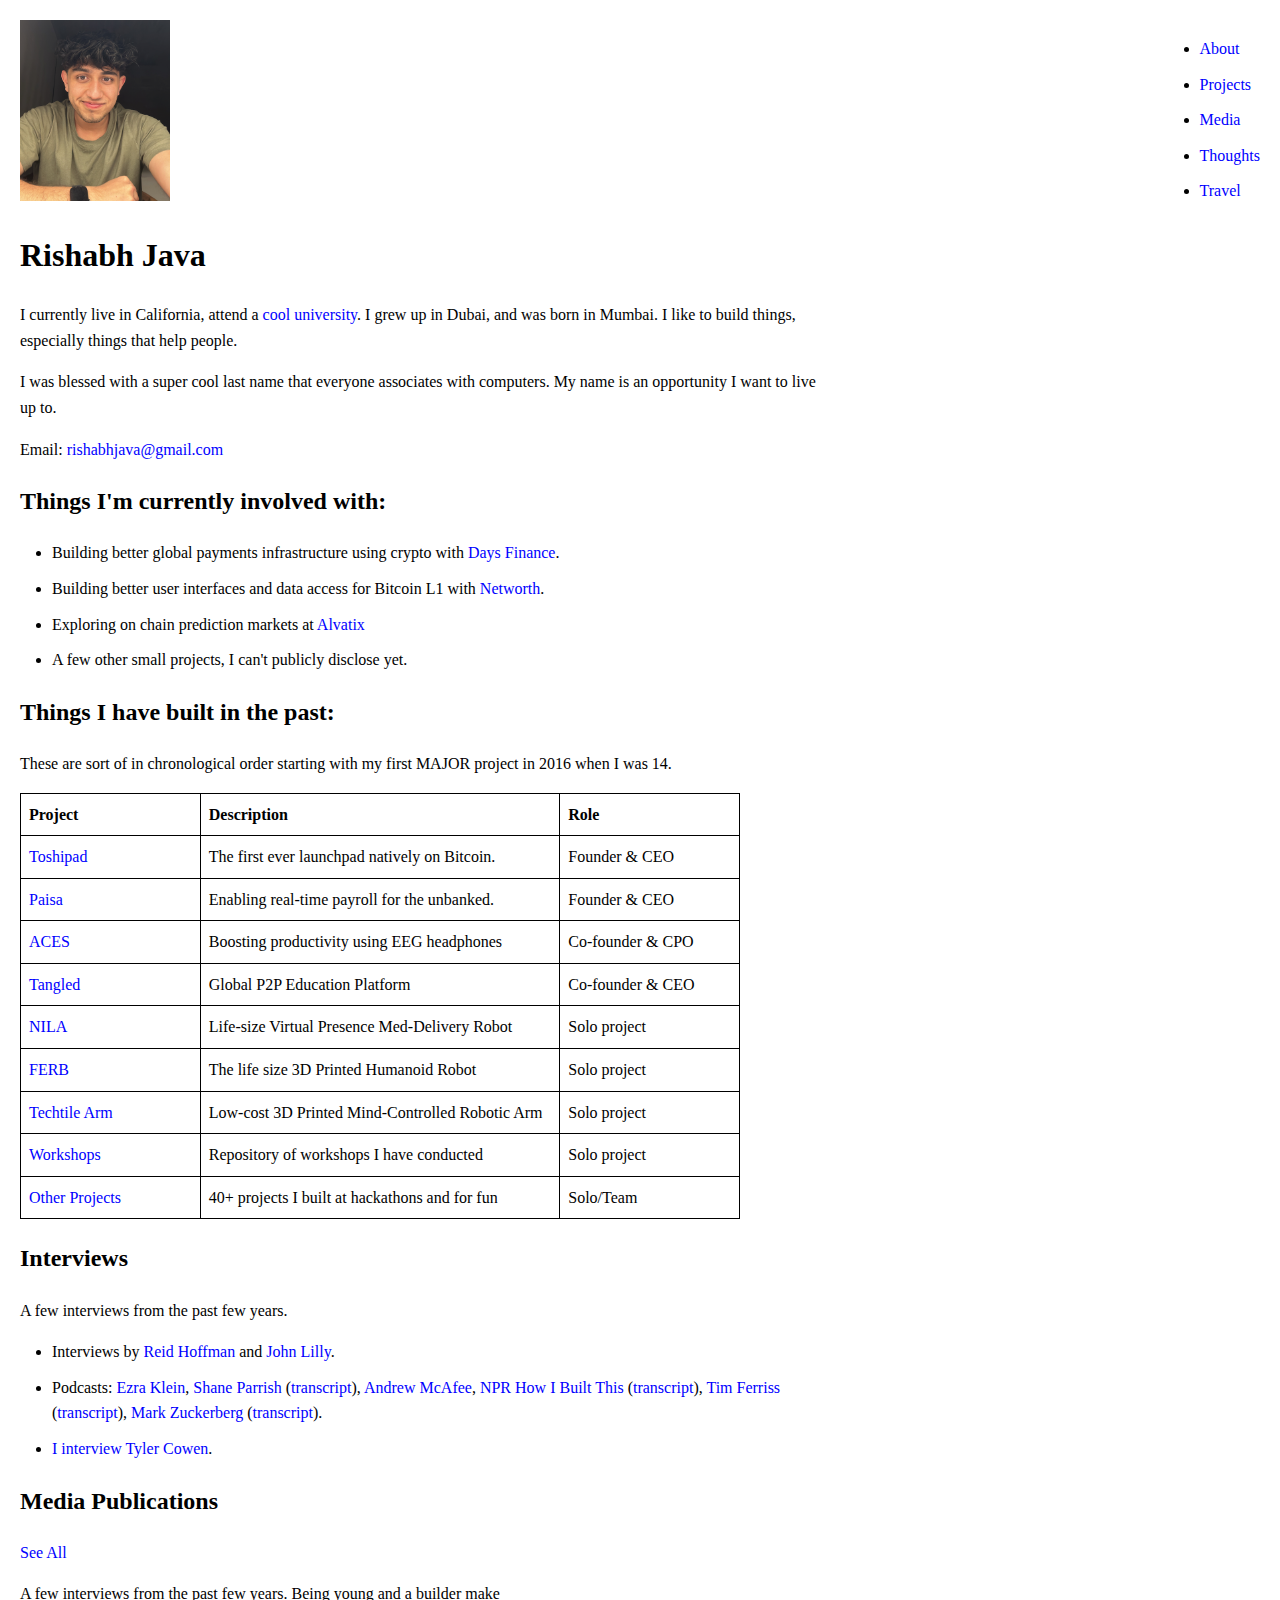
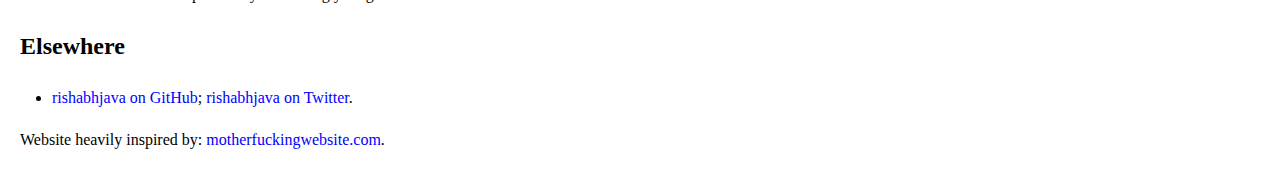
==== index.html @ b610d87c "adding subpages" ====
<!DOCTYPE html>
<html lang="en">
<head>
    <meta charset="UTF-8">
    <meta name="viewport" content="width=device-width, initial-scale=1.0">
    <title>Rishabh Java</title>
    <link rel="stylesheet" href="style.css">
</head>
<body>
    <div class="container">
        <div class="main-content">
            <img src="./rishabh.png" alt="Rishabh Java">
            <h1>Rishabh Java</h1>
            <p>I currently live in California, attend a <a href="https://minerva.edu">cool university</a>. I grew up in Dubai, and was born in Mumbai. I like to build things, especially things that help people.</p>
            <p>I was blessed with a super cool last name that everyone associates with computers. My name is an opportunity I want to live up to.</p>
            <p>Email: <a href="mailto:rishabhjava@gmail.com">rishabhjava@gmail.com</a></p>
            <h2>Things I'm currently involved with:</h2>
            <ul>
                <li>Building better global payments infrastructure using crypto with <a href="https://days.finance">Days Finance</a>.</li>
                <li>Building better user interfaces and data access for Bitcoin L1 with <a href="https://networth.is">Networth</a>.</li>
                <li>Exploring on chain prediction markets at <a href="https://alvatix.com">Alvatix</a></li>
                <li>A few other small projects, I can't publicly disclose yet.</li>
            </ul>
            <h2>Things I have built in the past: </h2> 
            <p>These are sort of in chronological order starting with my first MAJOR project in 2016 when I was 14.</p>
            <table>
                <tr>
                    <th>Project</th>
                    <th>Description</th>
                    <th>Role</th>
                </tr>
                <tr>
                    <td><a href="/projects/Toshipad.html">Toshipad</a></td>
                    <td>The first ever launchpad natively on Bitcoin.</td>
                    <td>Founder & CEO</td>
                </tr>
                <tr>
                    <td><a href="/projects/Paisa.html">Paisa</a></td>
                    <td>Enabling real-time payroll for the unbanked.</td>
                    <td>Founder & CEO</td>
                </tr>
                <tr>
                    <td><a href="/projects/ACES.html">ACES</a></td>
                    <td>Boosting productivity using EEG headphones</td>
                    <td>Co-founder & CPO</td>
                </tr>
                <tr>
                    <td><a href="/projects/tangled.html">Tangled</a></td>
                    <td>Global P2P Education Platform</td>
                    <td>Co-founder & CEO</td>
                </tr>
                <tr>
                    <td><a href="/projects/nila.html">NILA</a></td>
                    <td>Life-size Virtual Presence Med-Delivery Robot</td>
                    <td>Solo project</td>
                </tr>
                <tr>
                    <td><a href="/projects/ferb.html">FERB</a></td>
                    <td>The life size 3D Printed Humanoid Robot</td>
                    <td>Solo project</td>
                </tr>
                <tr>
                    <td><a href="/projects/techtile.html">Techtile Arm</a></td>
                    <td>Low-cost 3D Printed Mind-Controlled Robotic Arm</td>
                    <td>Solo project</td>
                </tr>
                <tr>
                    <td><a href="/projects/workshops.html">Workshops</a></td>
                    <td>Repository of workshops I have conducted</td>
                    <td>Solo project</td>
                </tr>
                <tr>
                    <td><a href="/projects/other.html">Other Projects</a></td>
                    <td>40+ projects I built at hackathons and for fun</td>
                    <td>Solo/Team</td>
                </tr>
            </table>
            <h2>Interviews</h2>
            <p>A few interviews from the past few years. </p>
            <ul>
                <li>Interviews by <a href="https://reidhoffman.org">Reid Hoffman</a> and <a href="https://johnlilly.org">John Lilly</a>.</li>
                <li>Podcasts: <a href="https://nytimes.com/ezra-klein">Ezra Klein</a>, <a href="https://shaneparrish.com">Shane Parrish</a> (<a href="https://fs.blog">transcript</a>), <a href="https://andrewmcafee.org">Andrew McAfee</a>, <a href="https://npr.org/how-i-built-this">NPR How I Built This</a> (<a href="https://npr.org/transcripts">transcript</a>), <a href="https://tim.blog">Tim Ferriss</a> (<a href="https://tim.blog/transcripts">transcript</a>), <a href="https://markzuckerberg.com">Mark Zuckerberg</a> (<a href="https://facebook.com/transcripts">transcript</a>).</li>
                <li><a href="https://tylercowen.com">I interview Tyler Cowen</a>.</li>
            </ul>
            <span><h2>Media Publications</h2> <a>See All</a></span>
            <p>A few interviews from the past few years. Being young and a builder make </p>
            <ul>
                
            </ul>
            <h2>Elsewhere</h2>
            <ul>
                <li><a href="https://github.com/rishabhjava">rishabhjava on GitHub</a>; <a href="https://twitter.com/rishabhjava">rishabhjava on Twitter</a>.</li>
            </ul>
            <p>Website heavily inspired by: <a href="https://motherfuckingwebsite.com">motherfuckingwebsite.com</a>.</p>
            
        </div>
        <div class="sidebar">
            <ul>
                <li><a href="#">About</a></li>
                <li><a href="/projects.html">Projects</a></li>
                <li><a href="/media.html">Media</a></li>
                <li><a href="#">Thoughts</a></li>
                <li><a href="#">Travel</a></li>
            </ul>
        </div>
    </div>
</body>
</html>
---- style.css ----
body {
    line-height: 1.6;
    margin: 0;
    padding: 0;
}
.container {
    display: flex;
    justify-content: space-between;
    padding: 20px;
}
.main-content {
    max-width: 65%;
}
.sidebar {
    max-width: 20%;
}
img {
    border-radius: 0%
    ;
    width: 150px;
}
.email {
    margin-top: 20px;
}
ul {
    list-style-type: disc;
    padding: 0;
    margin-left: 2em;
}
li {
    margin-bottom: 10px;
}
a {
    color: blue;
    text-decoration: none;
}
a:hover {
    text-decoration: underline;
    cursor: pointer;
}

table {
    width: 45rem;
    border-collapse: collapse;
}

th, td {
    border: 1px solid black;
    padding: 8px;
    text-align: left;
}

th:first-child, td:first-child {
    width: 25%;
}

th:nth-child(2), td:nth-child(2) {
    width: 50%;
}

th:last-child, td:last-child {
    width: 35%;
}
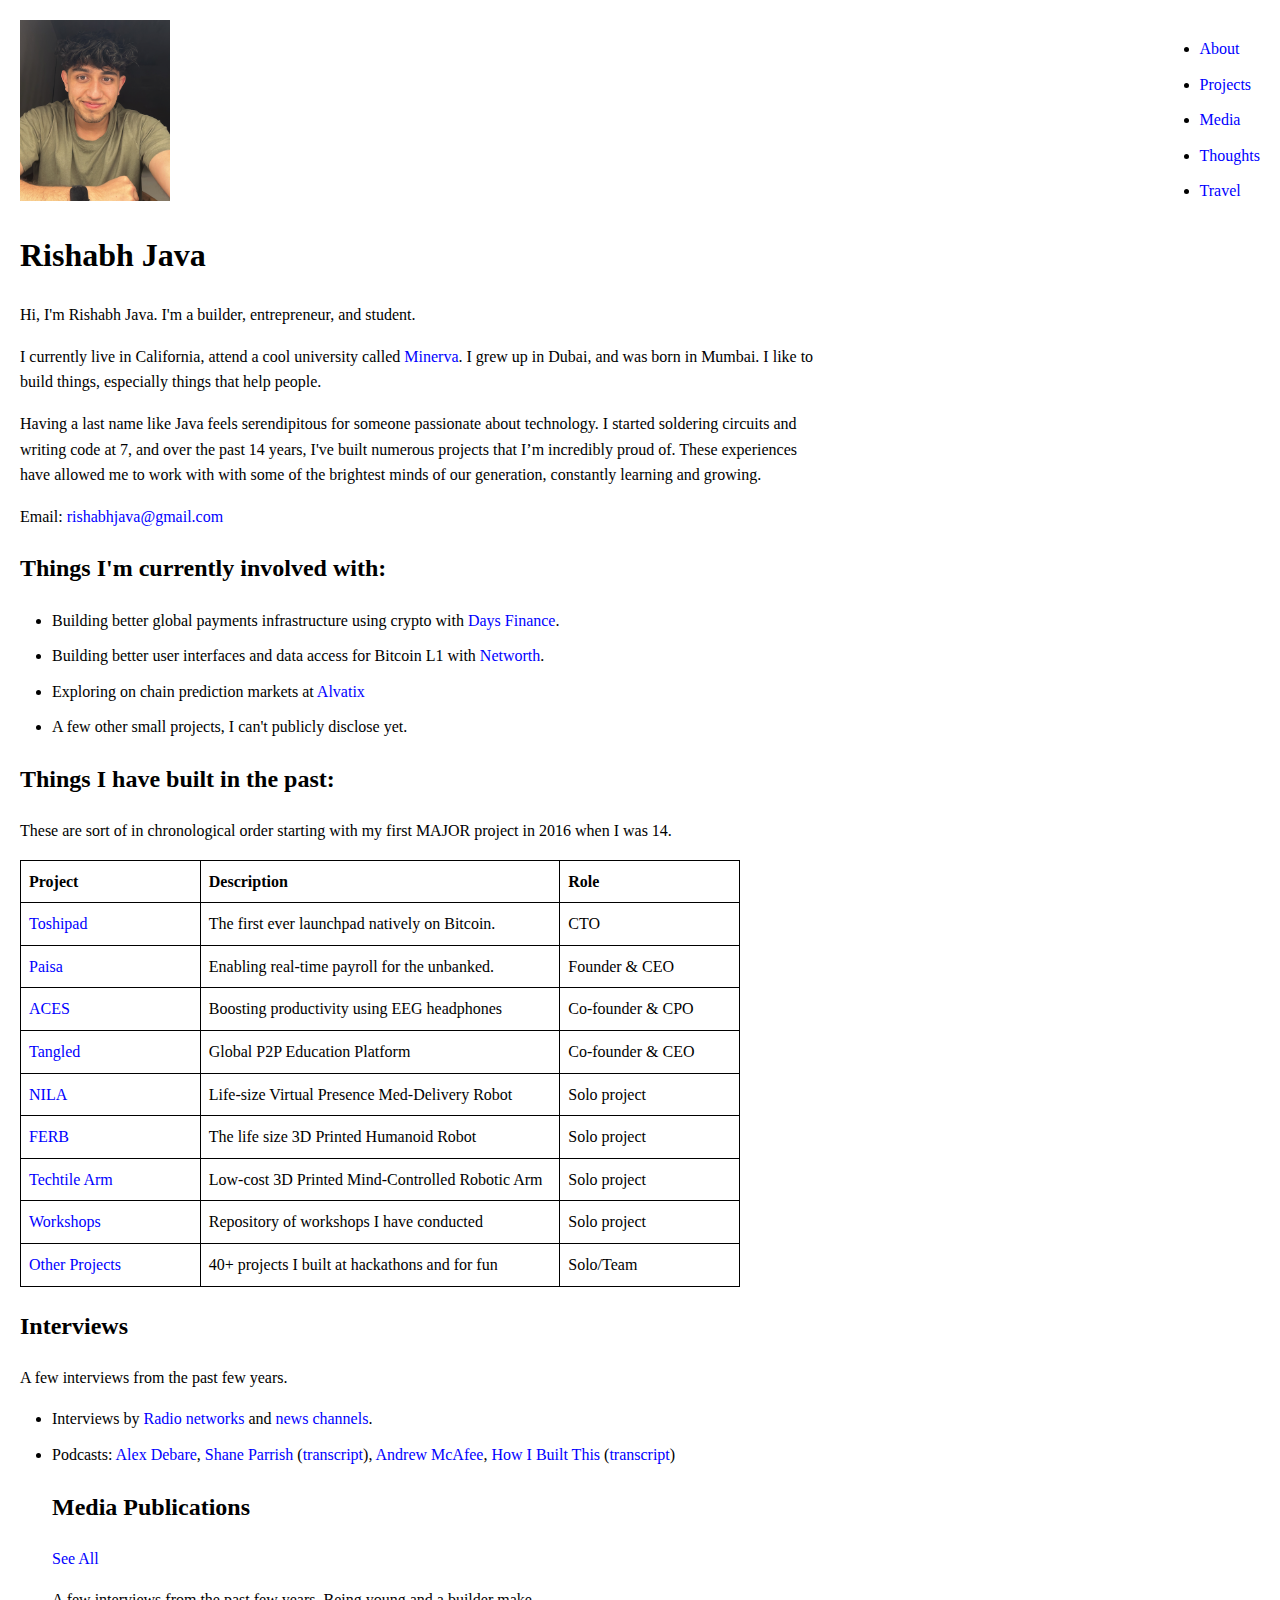
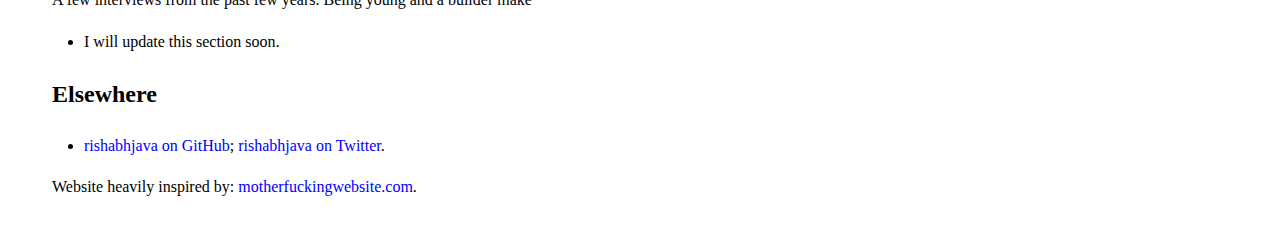
==== commit 66e011ef: "new changes" ====
--- a/index.html
+++ b/index.html
@@ -11,8 +11,9 @@
         <div class="main-content">
             <img src="./rishabh.png" alt="Rishabh Java">
             <h1>Rishabh Java</h1>
-            <p>I currently live in California, attend a <a href="https://minerva.edu">cool university</a>. I grew up in Dubai, and was born in Mumbai. I like to build things, especially things that help people.</p>
-            <p>I was blessed with a super cool last name that everyone associates with computers. My name is an opportunity I want to live up to.</p>
+            <p>Hi, I'm Rishabh Java. I'm a builder, entrepreneur, and student.</p>
+            <p>I currently live in California, attend a cool university called <a href="https://minerva.edu">Minerva</a>. I grew up in Dubai, and was born in Mumbai. I like to build things, especially things that help people.</p>
+            <p>Having a last name like Java feels serendipitous for someone passionate about technology. I started soldering circuits and writing code at 7, and over the past 14 years, I've built numerous projects that I’m incredibly proud of. These experiences have allowed me to work with with some of the brightest minds of our generation, constantly learning and growing.</p>
             <p>Email: <a href="mailto:rishabhjava@gmail.com">rishabhjava@gmail.com</a></p>
             <h2>Things I'm currently involved with:</h2>
             <ul>
@@ -32,7 +33,7 @@
                 <tr>
                     <td><a href="/projects/Toshipad.html">Toshipad</a></td>
                     <td>The first ever launchpad natively on Bitcoin.</td>
-                    <td>Founder & CEO</td>
+                    <td>CTO</td>
                 </tr>
                 <tr>
                     <td><a href="/projects/Paisa.html">Paisa</a></td>
@@ -78,14 +79,12 @@
             <h2>Interviews</h2>
             <p>A few interviews from the past few years. </p>
             <ul>
-                <li>Interviews by <a href="https://reidhoffman.org">Reid Hoffman</a> and <a href="https://johnlilly.org">John Lilly</a>.</li>
-                <li>Podcasts: <a href="https://nytimes.com/ezra-klein">Ezra Klein</a>, <a href="https://shaneparrish.com">Shane Parrish</a> (<a href="https://fs.blog">transcript</a>), <a href="https://andrewmcafee.org">Andrew McAfee</a>, <a href="https://npr.org/how-i-built-this">NPR How I Built This</a> (<a href="https://npr.org/transcripts">transcript</a>), <a href="https://tim.blog">Tim Ferriss</a> (<a href="https://tim.blog/transcripts">transcript</a>), <a href="https://markzuckerberg.com">Mark Zuckerberg</a> (<a href="https://facebook.com/transcripts">transcript</a>).</li>
-                <li><a href="https://tylercowen.com">I interview Tyler Cowen</a>.</li>
-            </ul>
+                <li>Interviews by <a href="https://youtube.com">Radio networks</a> and <a href="https://youtube.com">news channels</a>.</li>
+                <li>Podcasts: <a href="https://nytimes.com/ezra-klein">Alex Debare</a>, <a href="https://shaneparrish.com">Shane Parrish</a> (<a href="https://fs.blog">transcript</a>), <a href="https://andrewmcafee.org">Andrew McAfee</a>, <a href="https://npr.org/how-i-built-this">How I Built This</a> (<a href="https://npr.org/transcripts">transcript</a>)
             <span><h2>Media Publications</h2> <a>See All</a></span>
             <p>A few interviews from the past few years. Being young and a builder make </p>
             <ul>
-                
+                <li>I will update this section soon.</li>
             </ul>
             <h2>Elsewhere</h2>
             <ul>
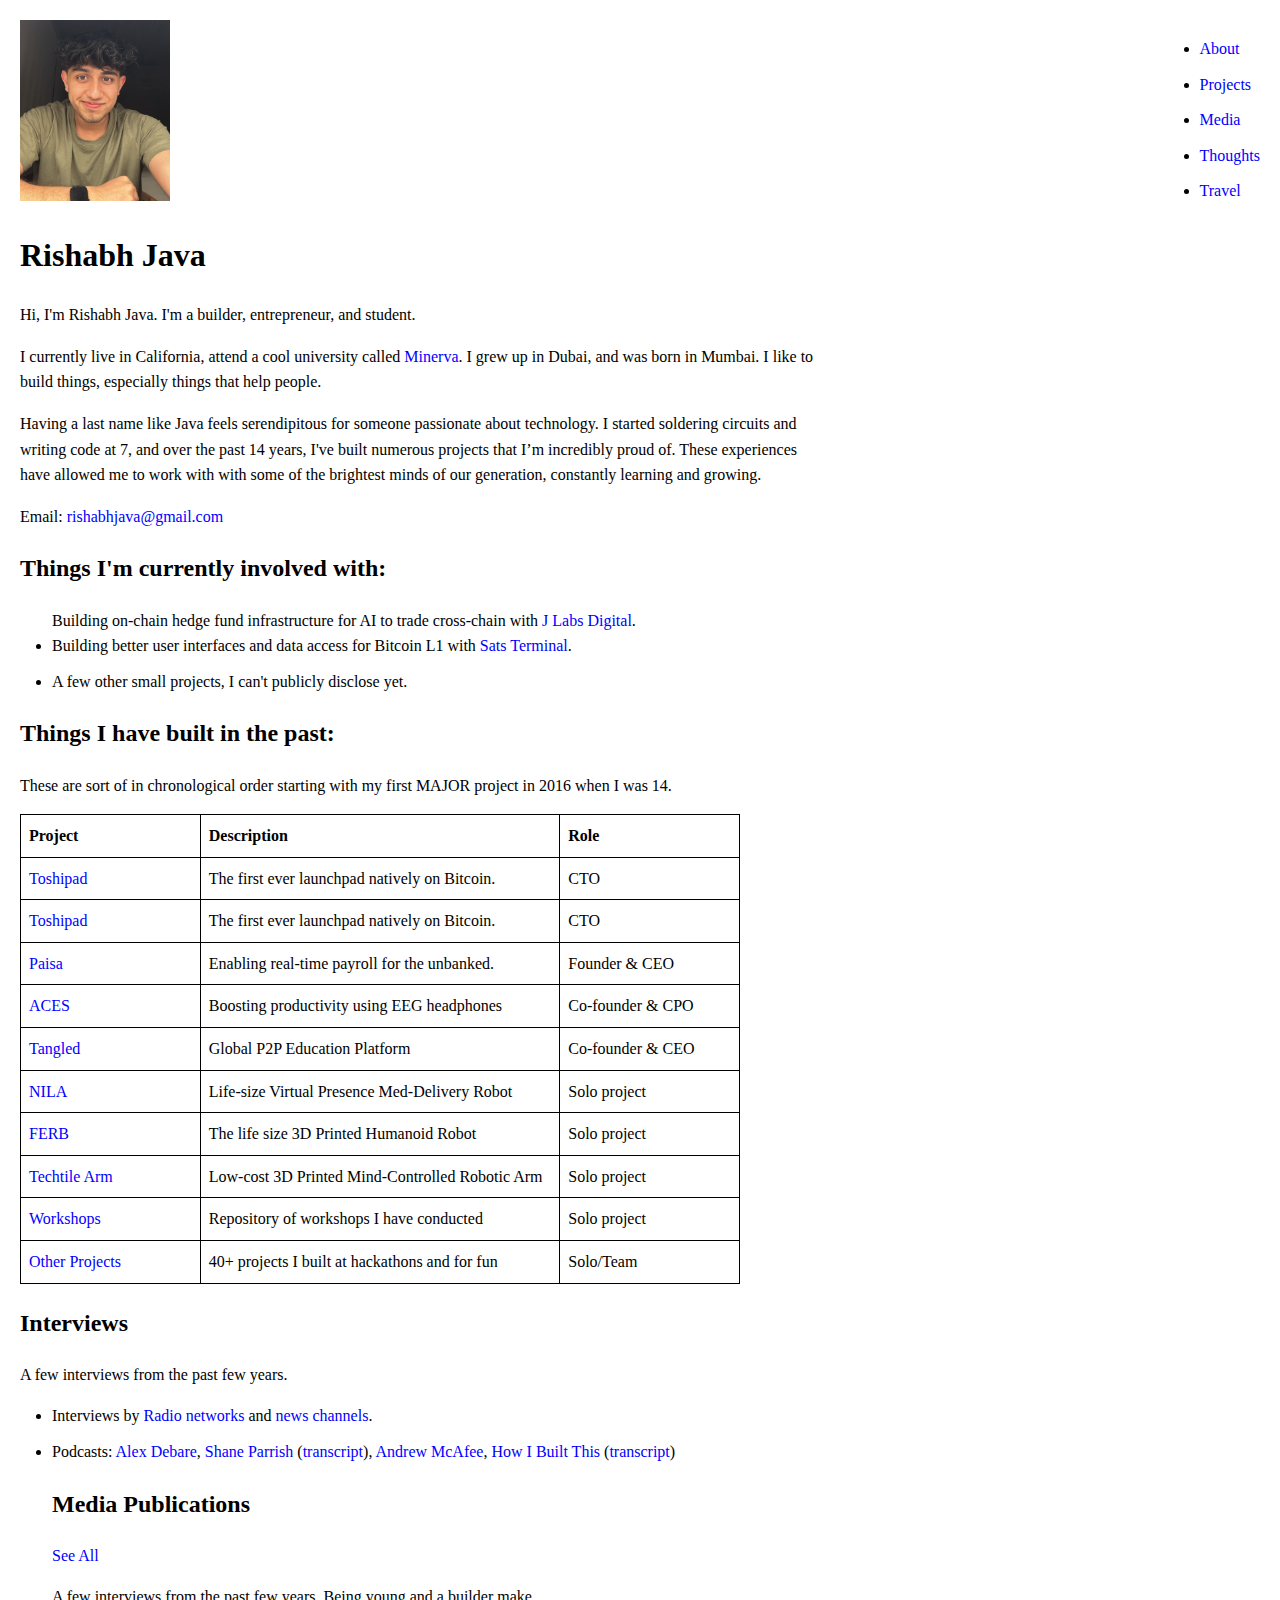
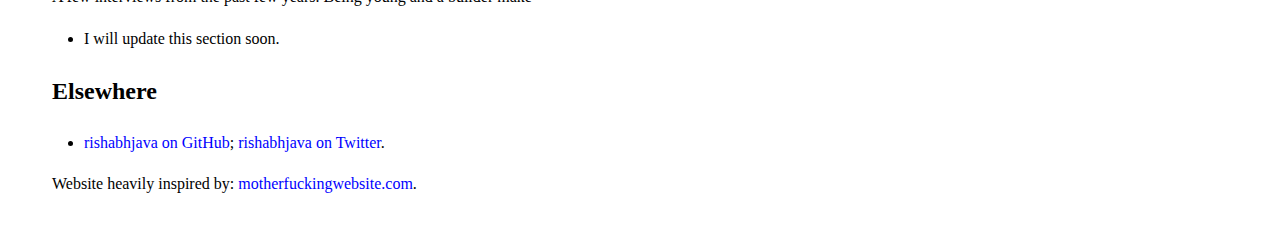
==== commit 5d3092dd: "making changes" ====
--- a/index.html
+++ b/index.html
@@ -17,9 +17,8 @@
             <p>Email: <a href="mailto:rishabhjava@gmail.com">rishabhjava@gmail.com</a></p>
             <h2>Things I'm currently involved with:</h2>
             <ul>
-                <li>Building better global payments infrastructure using crypto with <a href="https://days.finance">Days Finance</a>.</li>
-                <li>Building better user interfaces and data access for Bitcoin L1 with <a href="https://networth.is">Networth</a>.</li>
-                <li>Exploring on chain prediction markets at <a href="https://alvatix.com">Alvatix</a></li>
+                <l1>Building on-chain hedge fund infrastructure for AI to trade cross-chain with <a href="https://j.jlabsdigital.com">J Labs Digital</a>.</l1>
+                <li>Building better user interfaces and data access for Bitcoin L1 with <a href="https://satsterminal.com">Sats Terminal</a>.</li>
                 <li>A few other small projects, I can't publicly disclose yet.</li>
             </ul>
             <h2>Things I have built in the past: </h2> 
@@ -29,6 +28,11 @@
                     <th>Project</th>
                     <th>Description</th>
                     <th>Role</th>
+                </tr>
+                <tr></tr>
+                    <td><a href="/projects/Toshipad.html">Toshipad</a></td>
+                    <td>The first ever launchpad natively on Bitcoin.</td>
+                    <td>CTO</td>
                 </tr>
                 <tr>
                     <td><a href="/projects/Toshipad.html">Toshipad</a></td>
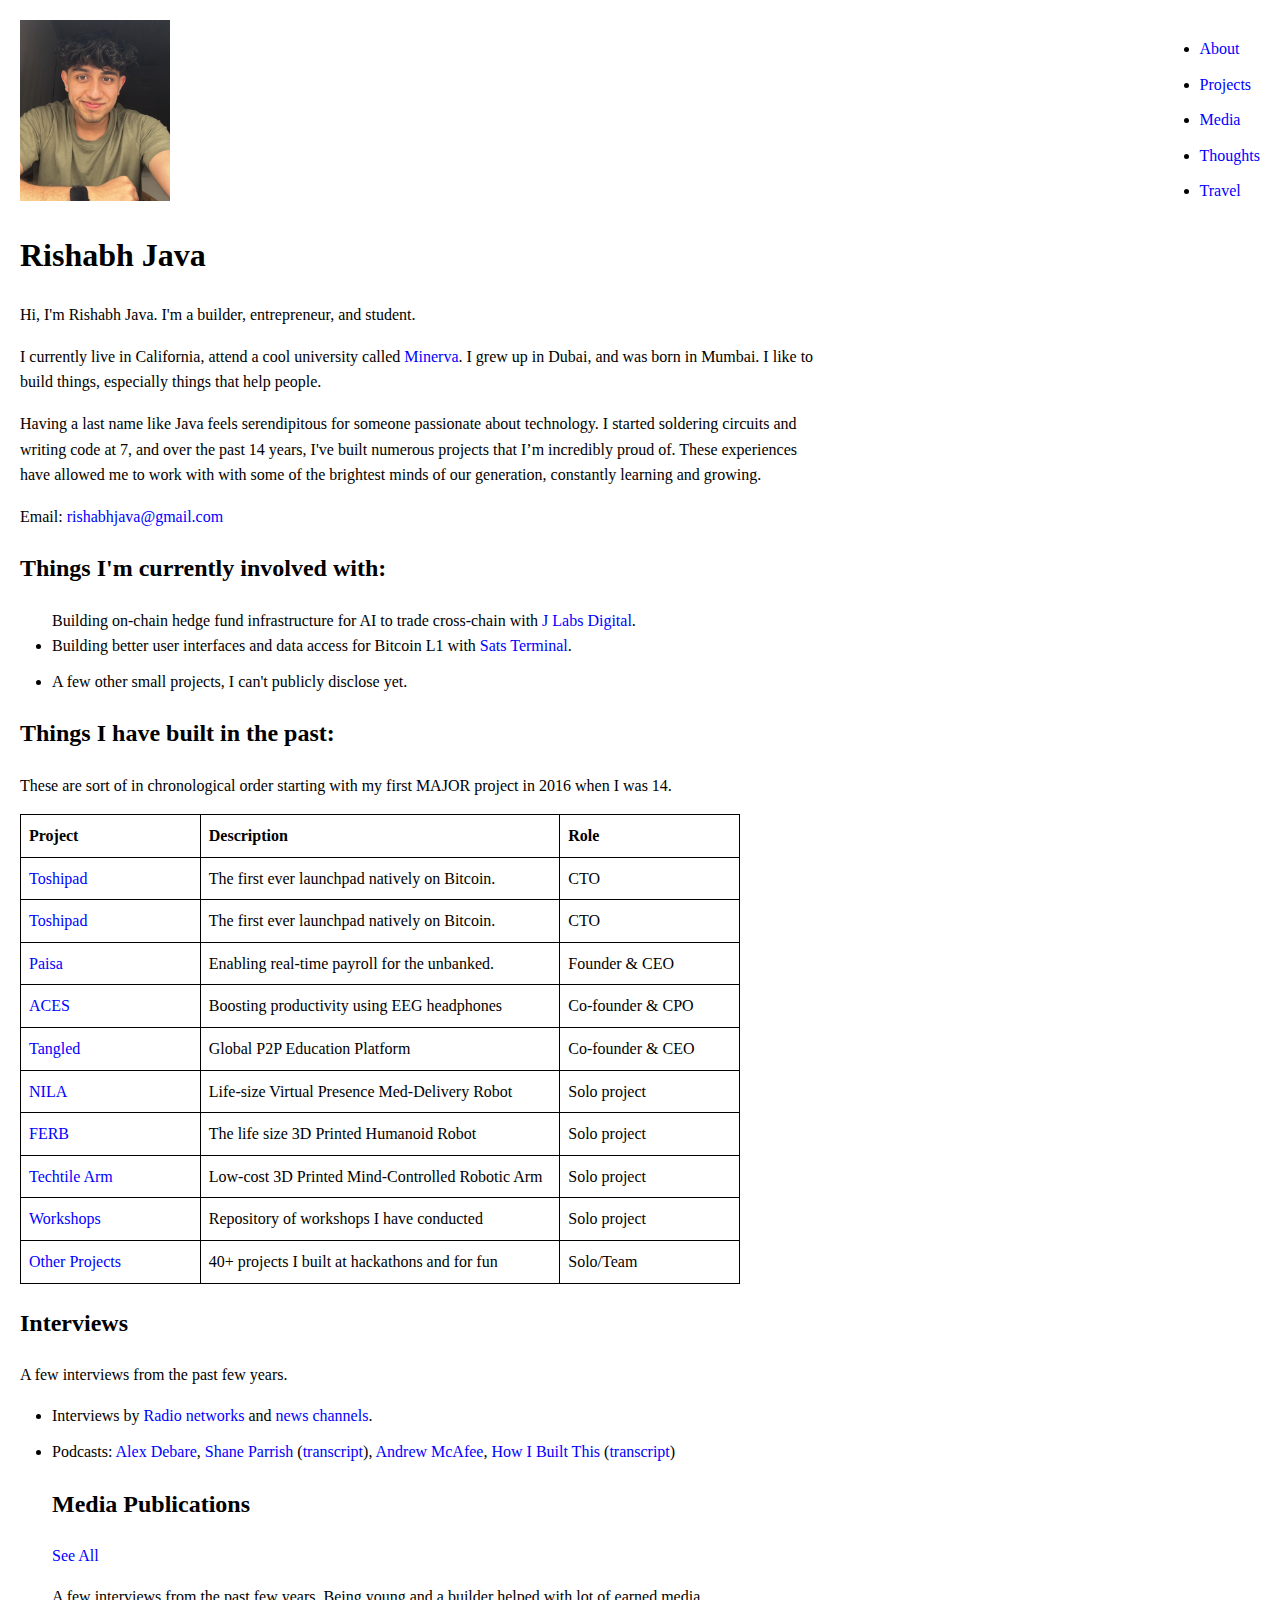
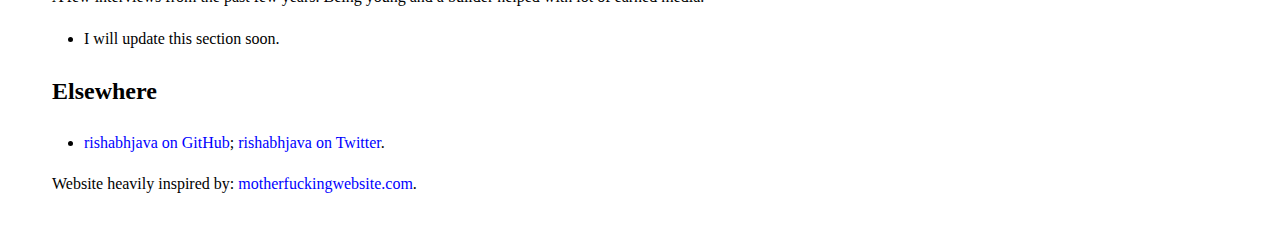
==== commit 2d1553e8: "making changes" ====
--- a/index.html
+++ b/index.html
@@ -86,7 +86,7 @@
                 <li>Interviews by <a href="https://youtube.com">Radio networks</a> and <a href="https://youtube.com">news channels</a>.</li>
                 <li>Podcasts: <a href="https://nytimes.com/ezra-klein">Alex Debare</a>, <a href="https://shaneparrish.com">Shane Parrish</a> (<a href="https://fs.blog">transcript</a>), <a href="https://andrewmcafee.org">Andrew McAfee</a>, <a href="https://npr.org/how-i-built-this">How I Built This</a> (<a href="https://npr.org/transcripts">transcript</a>)
             <span><h2>Media Publications</h2> <a>See All</a></span>
-            <p>A few interviews from the past few years. Being young and a builder make </p>
+            <p>A few interviews from the past few years. Being young and a builder helped with lot of earned media.</p>
             <ul>
                 <li>I will update this section soon.</li>
             </ul>
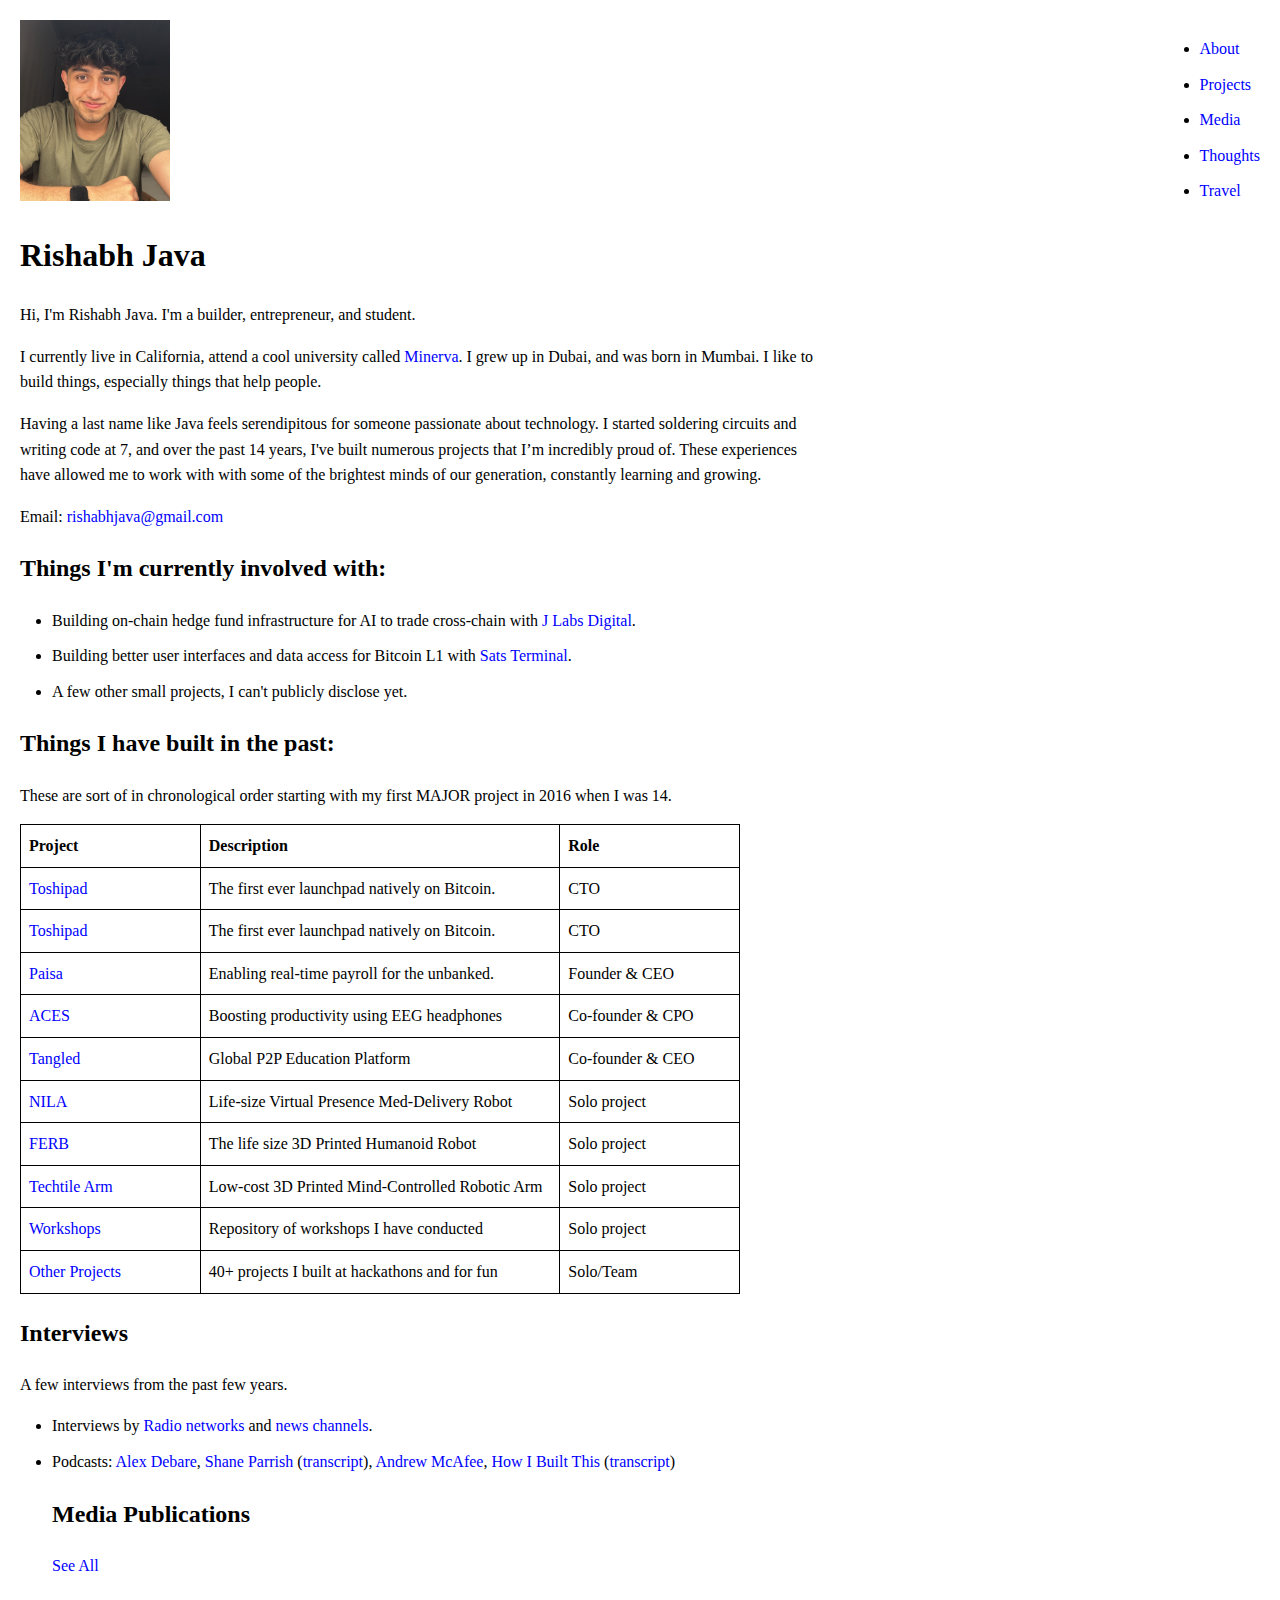
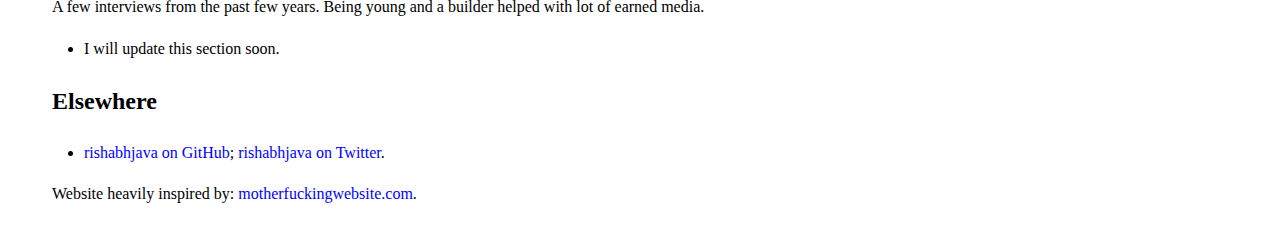
==== commit bab2f083: "making changes" ====
--- a/index.html
+++ b/index.html
@@ -17,7 +17,7 @@
             <p>Email: <a href="mailto:rishabhjava@gmail.com">rishabhjava@gmail.com</a></p>
             <h2>Things I'm currently involved with:</h2>
             <ul>
-                <l1>Building on-chain hedge fund infrastructure for AI to trade cross-chain with <a href="https://j.jlabsdigital.com">J Labs Digital</a>.</l1>
+                <li>Building on-chain hedge fund infrastructure for AI to trade cross-chain with <a href="https://j.jlabsdigital.com">J Labs Digital</a>.</li>
                 <li>Building better user interfaces and data access for Bitcoin L1 with <a href="https://satsterminal.com">Sats Terminal</a>.</li>
                 <li>A few other small projects, I can't publicly disclose yet.</li>
             </ul>
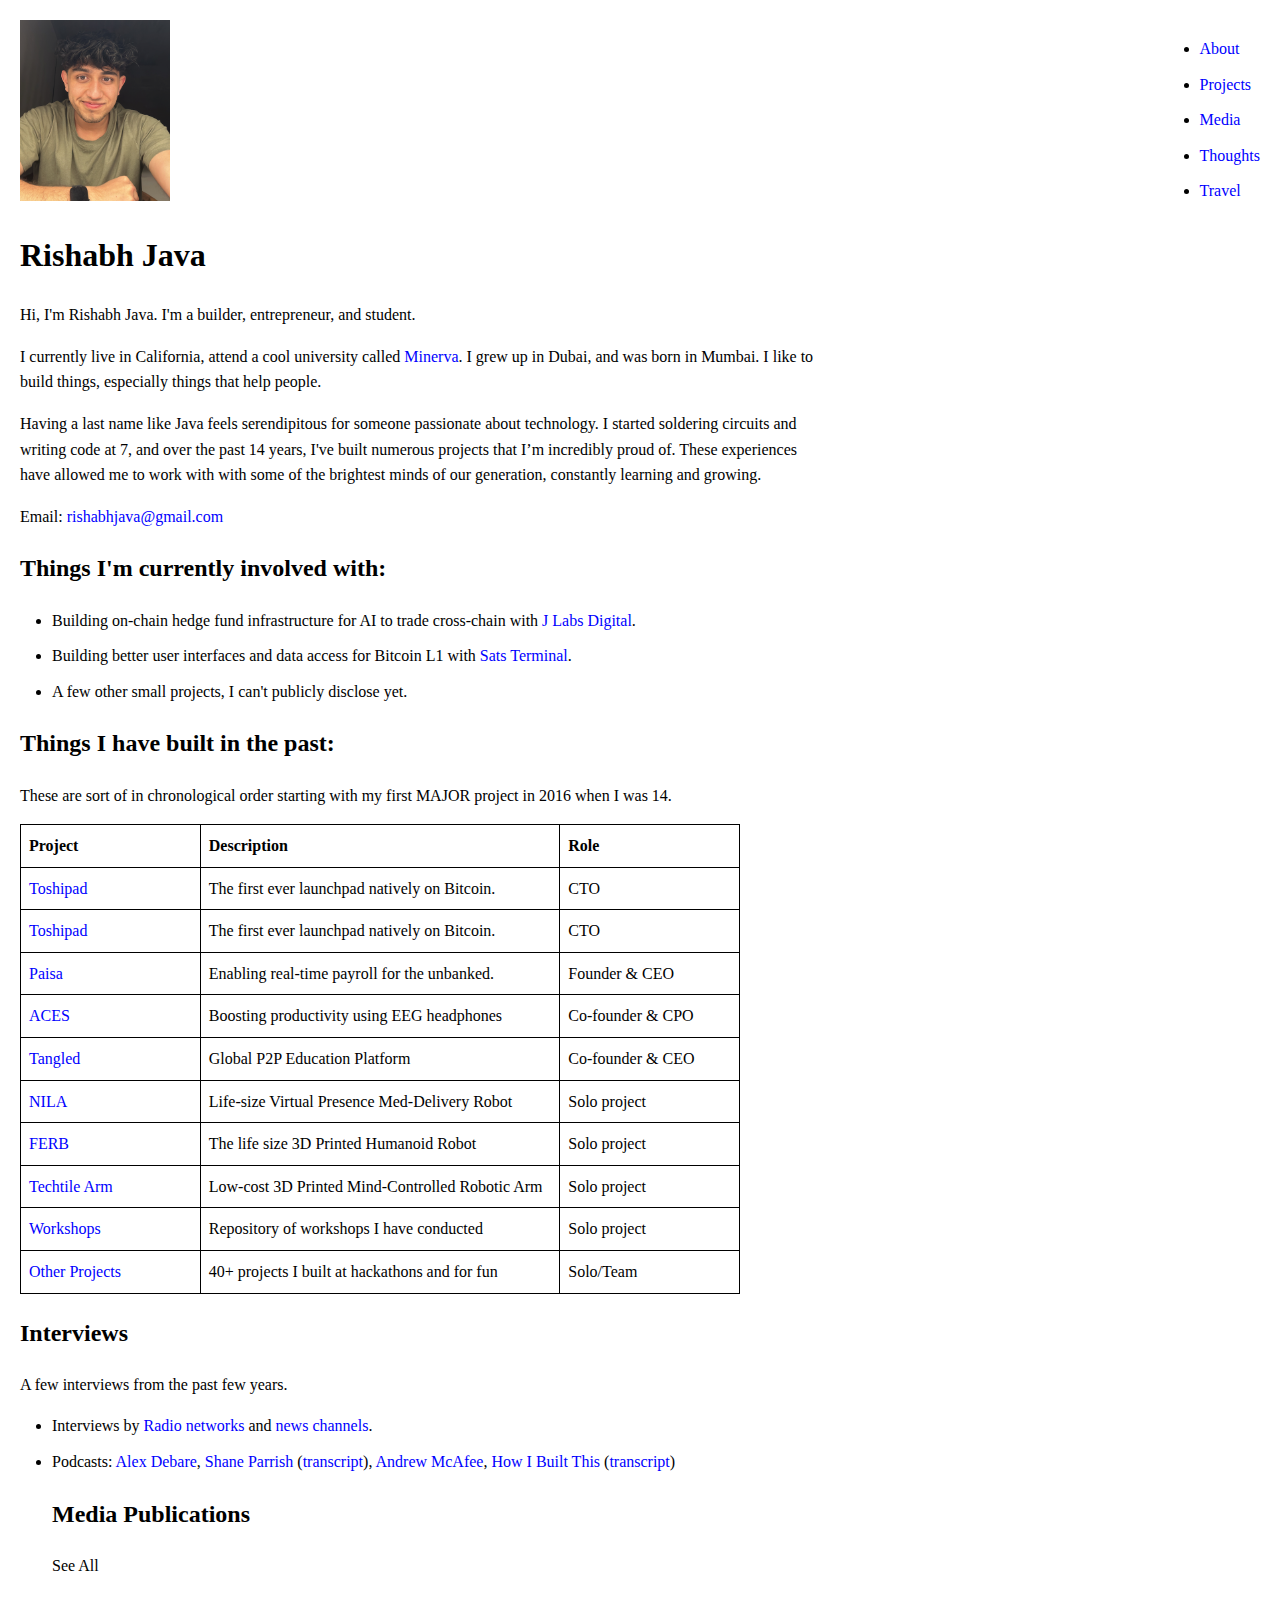
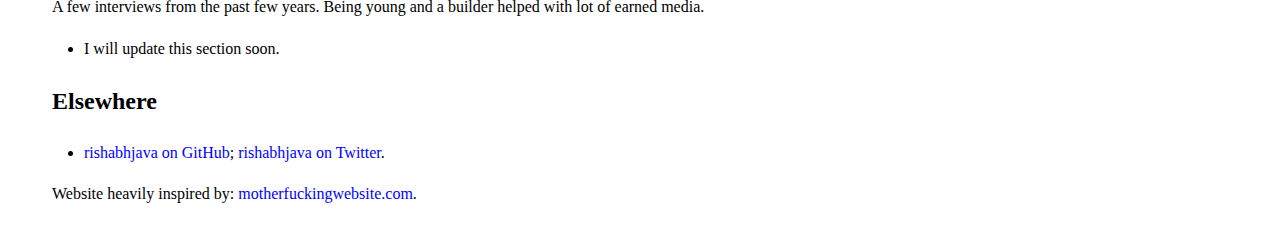
==== commit 1ca325c2: "making changes" ====
--- a/index.html
+++ b/index.html
@@ -85,7 +85,7 @@
             <ul>
                 <li>Interviews by <a href="https://youtube.com">Radio networks</a> and <a href="https://youtube.com">news channels</a>.</li>
                 <li>Podcasts: <a href="https://nytimes.com/ezra-klein">Alex Debare</a>, <a href="https://shaneparrish.com">Shane Parrish</a> (<a href="https://fs.blog">transcript</a>), <a href="https://andrewmcafee.org">Andrew McAfee</a>, <a href="https://npr.org/how-i-built-this">How I Built This</a> (<a href="https://npr.org/transcripts">transcript</a>)
-            <span><h2>Media Publications</h2> <a>See All</a></span>
+            <h2>Media Publications</h2> <span<a>See All</a></span>
             <p>A few interviews from the past few years. Being young and a builder helped with lot of earned media.</p>
             <ul>
                 <li>I will update this section soon.</li>
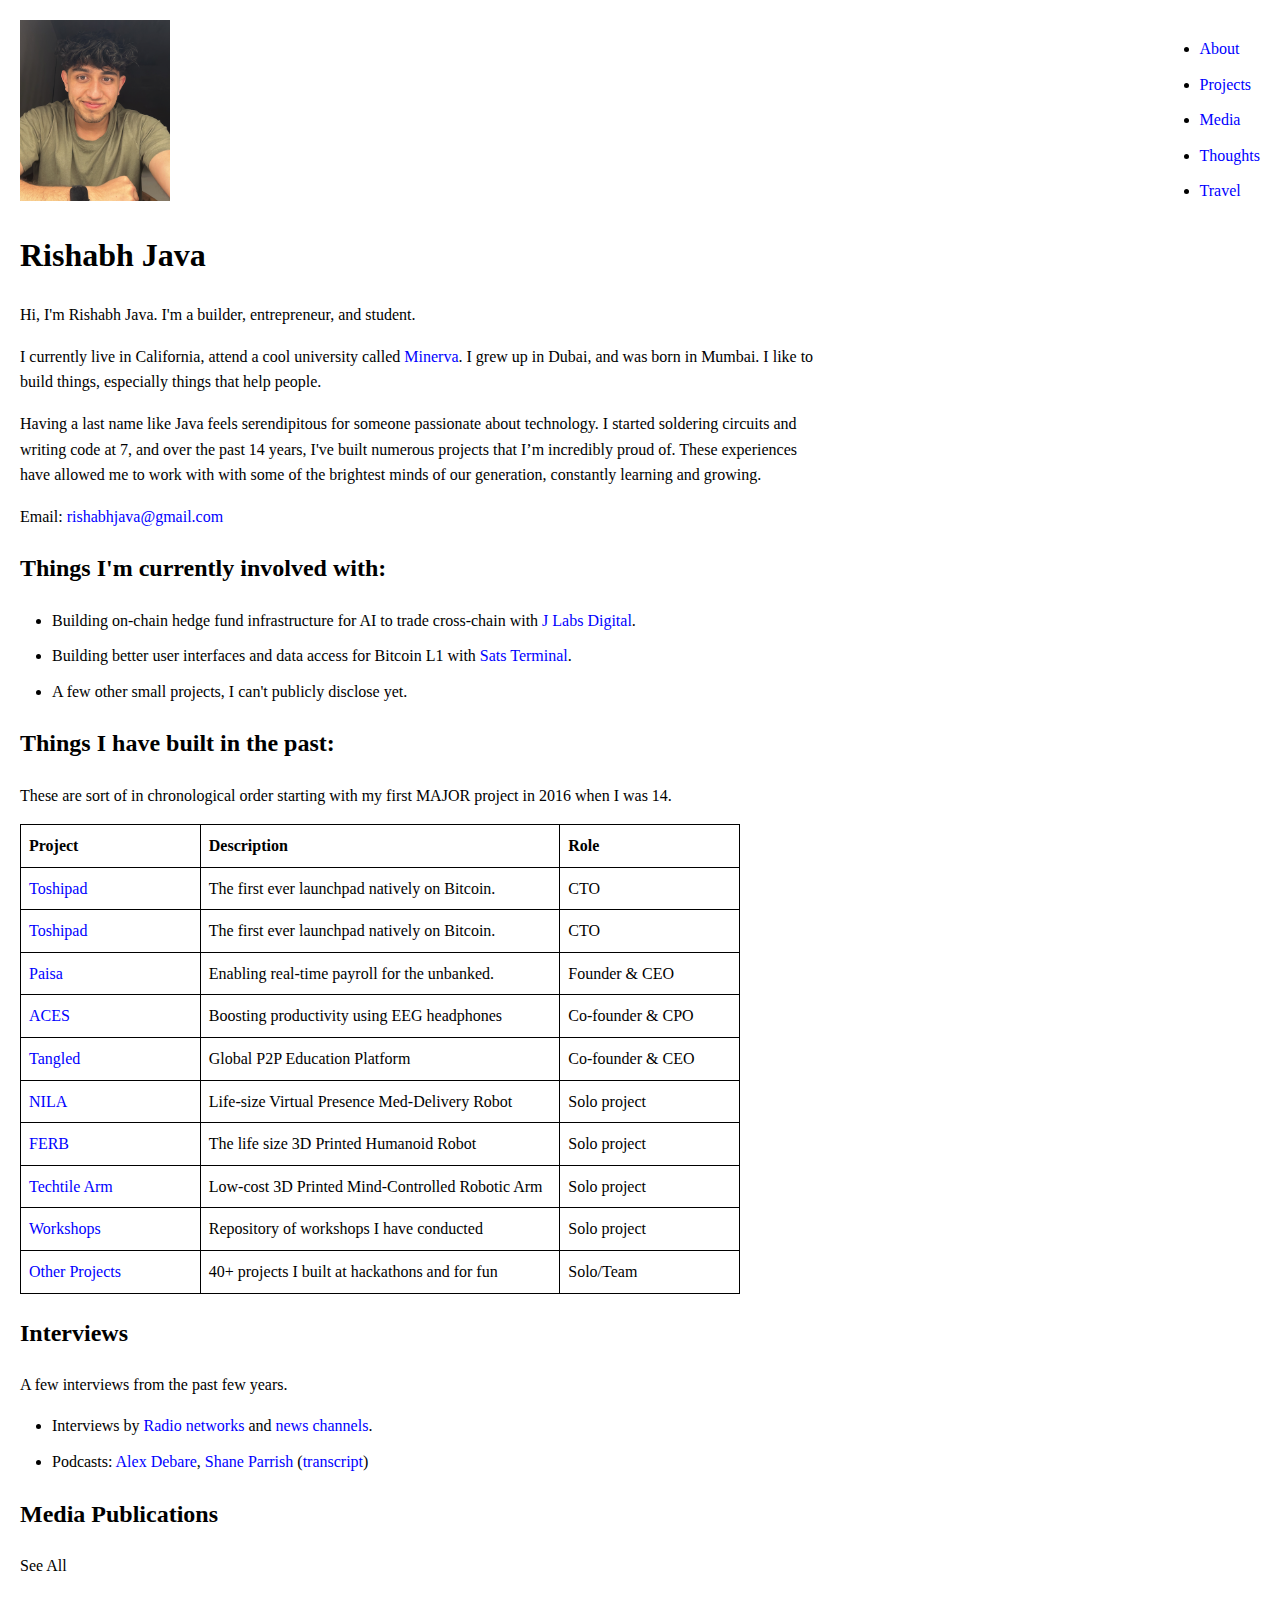
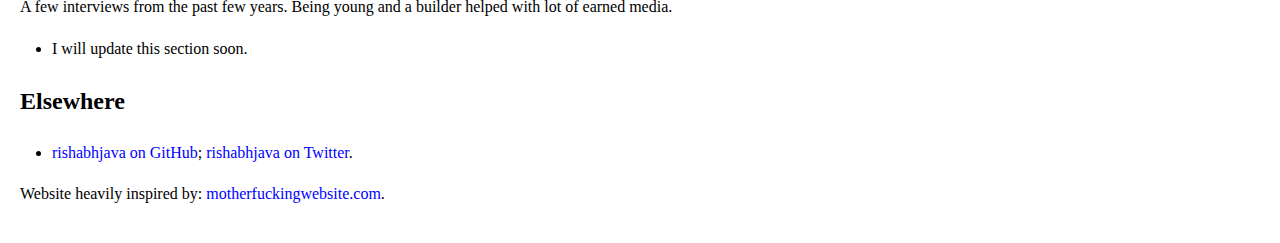
==== commit 4a059a33: "making changes" ====
--- a/index.html
+++ b/index.html
@@ -84,7 +84,8 @@
             <p>A few interviews from the past few years. </p>
             <ul>
                 <li>Interviews by <a href="https://youtube.com">Radio networks</a> and <a href="https://youtube.com">news channels</a>.</li>
-                <li>Podcasts: <a href="https://nytimes.com/ezra-klein">Alex Debare</a>, <a href="https://shaneparrish.com">Shane Parrish</a> (<a href="https://fs.blog">transcript</a>), <a href="https://andrewmcafee.org">Andrew McAfee</a>, <a href="https://npr.org/how-i-built-this">How I Built This</a> (<a href="https://npr.org/transcripts">transcript</a>)
+                <li>Podcasts: <a href="https://nytimes.com/ezra-klein">Alex Debare</a>, <a href="https://shaneparrish.com">Shane Parrish</a> (<a href="https://fs.blog">transcript</a>)</li>
+            </ul>
             <h2>Media Publications</h2> <span<a>See All</a></span>
             <p>A few interviews from the past few years. Being young and a builder helped with lot of earned media.</p>
             <ul>
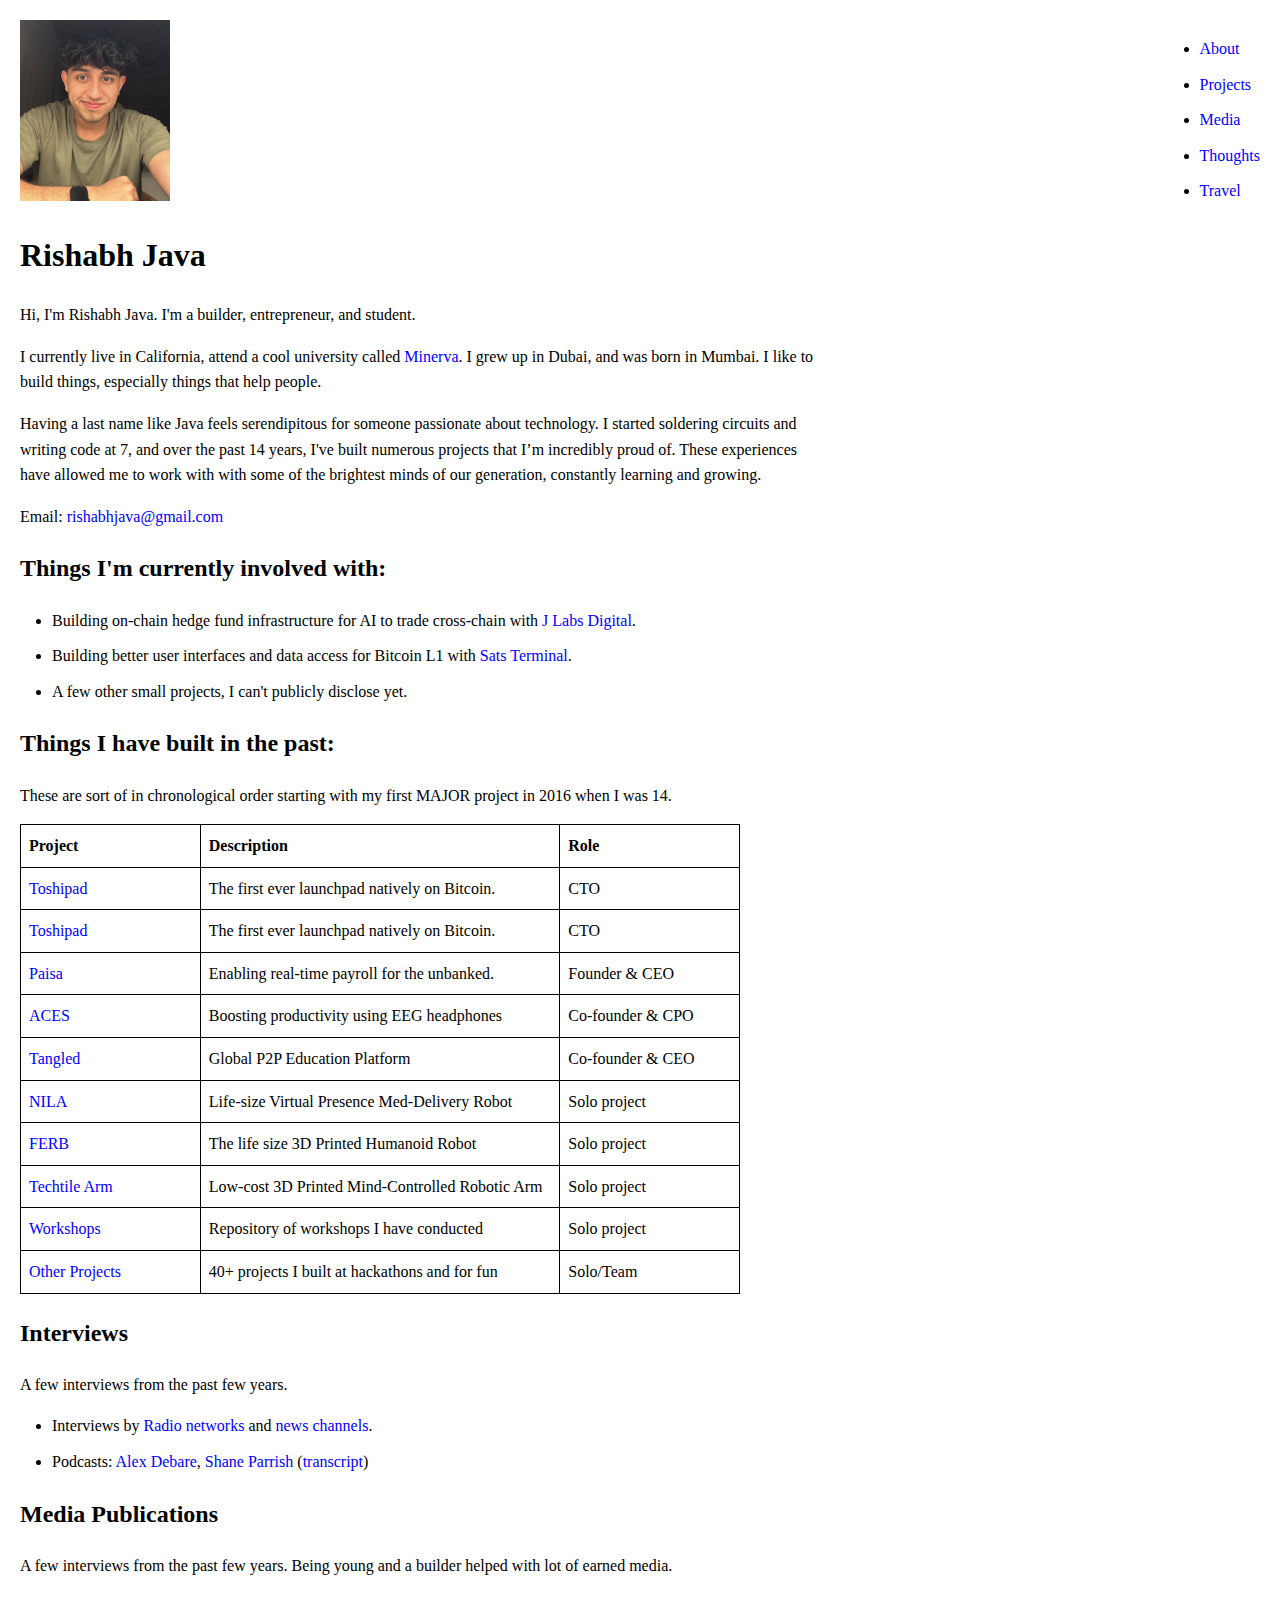
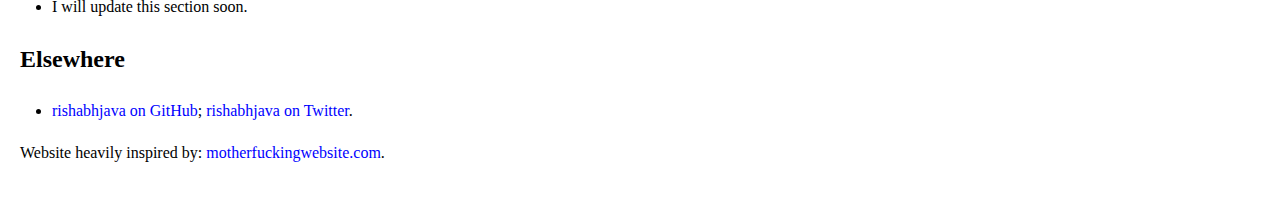
==== commit 7ca79f25: "making changes" ====
--- a/index.html
+++ b/index.html
@@ -86,7 +86,7 @@
                 <li>Interviews by <a href="https://youtube.com">Radio networks</a> and <a href="https://youtube.com">news channels</a>.</li>
                 <li>Podcasts: <a href="https://nytimes.com/ezra-klein">Alex Debare</a>, <a href="https://shaneparrish.com">Shane Parrish</a> (<a href="https://fs.blog">transcript</a>)</li>
             </ul>
-            <h2>Media Publications</h2> <span<a>See All</a></span>
+            <h2>Media Publications</h2> 
             <p>A few interviews from the past few years. Being young and a builder helped with lot of earned media.</p>
             <ul>
                 <li>I will update this section soon.</li>
